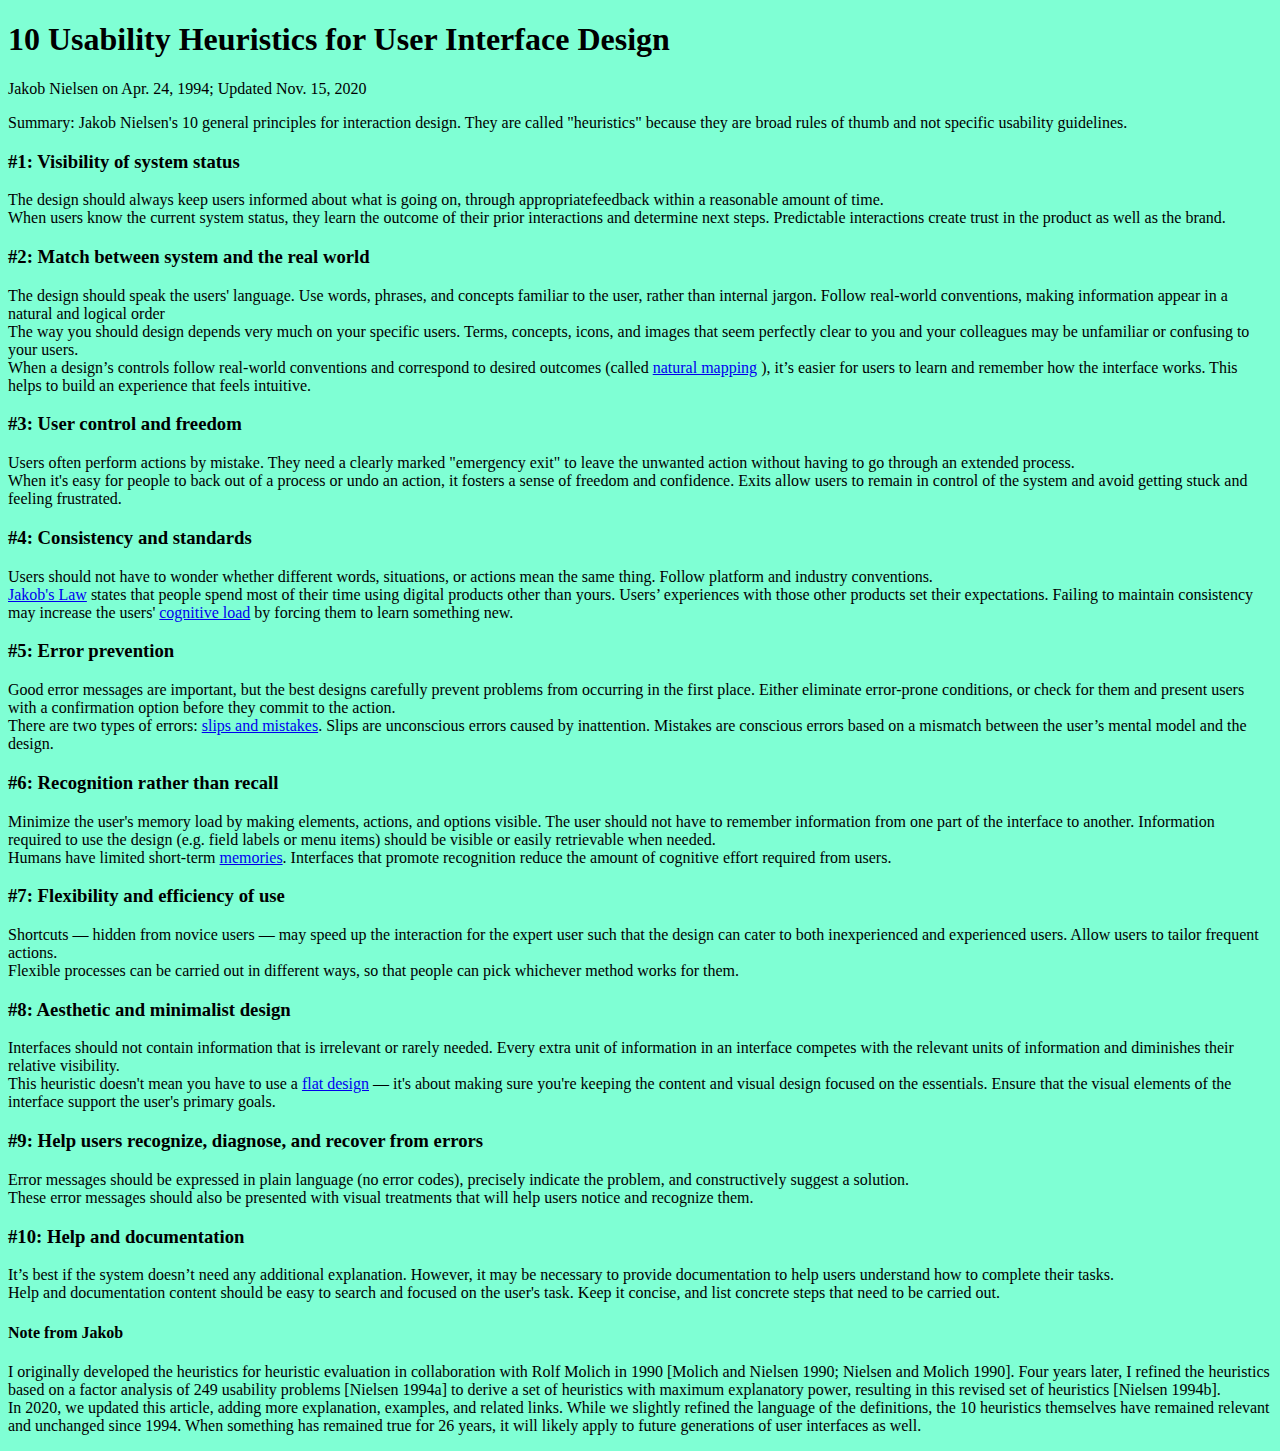
==== E2/index.html @ 359bb017 "new" ====
<!doctype html>
<html>
<head>
<meta charset="utf-8">
<link rel="stylesheet" href="../css/e2.css">
<title>E2</title>
</head>
<h1>10 Usability Heuristics for User Interface Design</h1>
	<p>Jakob Nielsen on Apr. 24, 1994; Updated Nov. 15, 2020</p>
	<p class="summary">Summary: Jakob Nielsen's 10 general principles for interaction design. They are called "heuristics" because they are broad rules of thumb and not specific usability guidelines.</p>
	
	<div>
		<h3>#1: Visibility of system status</h3>
		<p>The design should always keep users informed about what is going on, through appropriatefeedback within a reasonable amount of time.<br>
		When users know the current system status, they learn the outcome of their prior interactions and determine next steps. Predictable interactions create trust in the product as well as the brand.</p>
	</div>
	
	<div>
		<h3>#2: Match between system and the real world</h3>
		<p>The design should speak the users' language. Use words, phrases, and concepts familiar to the user, rather than internal jargon. Follow real-world conventions, making information appear in a natural and logical order <br>
		The way you should design depends very much on your specific users. Terms, concepts, icons, and images that seem perfectly clear to you and your colleagues may be unfamiliar or confusing to your users.<br>
		When a design’s controls follow real-world conventions and correspond to desired outcomes (called <a href="https://www.nngroup.com/articles/natural-mappings/" target="_blank">natural mapping</a> ), it’s easier for users to learn and remember how the interface works. This helps to build an experience that feels intuitive.</p>
	</div>
	
	<div>
		<h3>#3: User control and freedom</h3>
		<p>Users often perform actions by mistake. They need a clearly marked "emergency exit" to leave the unwanted action without having to go through an extended process.<br>
		When it's easy for people to back out of a process or undo an action, it fosters a sense of freedom and confidence. Exits allow users to remain in control of the system and avoid getting stuck and feeling frustrated.</p>
	</div>
	
	<div>
		<h3>#4: Consistency and standards</h3>
		<p>Users should not have to wonder whether different words, situations, or actions mean the same thing. Follow platform and industry conventions.<br>
		<a href="https://www.nngroup.com/videos/jakobs-law-internet-ux/" target="_blank">Jakob's Law</a> states that people spend most of their time using digital products other than yours. Users’ experiences with those other products set their expectations. Failing to maintain consistency may increase the users' <a href="https://www.nngroup.com/articles/minimize-cognitive-load/" target="_blank">cognitive load</a> by forcing them to learn something new.</p>
	</div>
	
	<div>
		<h3>#5: Error prevention</h3>
		<p>Good error messages are important, but the best designs carefully prevent problems from occurring in the first place. Either eliminate error-prone conditions, or check for them and present users with a confirmation option before they commit to the action.<br>
		There are two types of errors: <a href="https://www.nngroup.com/videos/slips-vs-mistakes/" target="_blank">slips and mistakes</a>. Slips are unconscious errors caused by inattention. Mistakes are conscious errors based on a mismatch between the user’s mental model and the design.</p>
	</div>
	
	<div>
		<h3>#6: Recognition rather than recall</h3>
		<p>Minimize the user's memory load by making elements, actions, and options visible. The user should not have to remember information from one part of the interface to another. Information required to use the design (e.g. field labels or menu items) should be visible or easily retrievable when needed.<br>
		Humans have limited short-term <a href="https://www.nngroup.com/articles/working-memory-external-memory/" target="_blank">memories</a>. Interfaces that promote recognition reduce the amount of cognitive effort required from users.</p>
	</div>
	
	<div>
		<h3>#7: Flexibility and efficiency of use</h3>
		<p>Shortcuts — hidden from novice users — may speed up the interaction for the expert user such that the design can cater to both inexperienced and experienced users. Allow users to tailor frequent actions.<br>
		Flexible processes can be carried out in different ways, so that people can pick whichever method works for them.</p>
	</div>
	
	<div>
		<h3>#8: Aesthetic and minimalist design</h3>
		<p>Interfaces should not contain information that is irrelevant or rarely needed. Every extra unit of information in an interface competes with the relevant units of information and diminishes their relative visibility.<br>
		This heuristic doesn't mean you have to use a <a href="https://www.nngroup.com/articles/flat-design/" target="_blank">flat design</a> — it's about making sure you're keeping the content and visual design focused on the essentials. Ensure that the visual elements of the interface support the user's primary goals.</p>
	</div>
	
	<div>
		<h3>#9: Help users recognize, diagnose, and recover from errors</h3>
		<p>Error messages should be expressed in plain language (no error codes), precisely indicate the problem, and constructively suggest a solution.<br>
		These error messages should also be presented with visual treatments that will help users notice and recognize them.</p>
	</div>
	
	<div>
		<h3>#10: Help and documentation</h3>
		<p>It’s best if the system doesn’t need any additional explanation. However, it may be necessary to provide documentation to help users understand how to complete their tasks.<br>
		Help and documentation content should be easy to search and focused on the user's task. Keep it concise, and list concrete steps that need to be carried out.</p>
	</div>
	
	<h4>Note from Jakob</h4>
	<p>I originally developed the heuristics for heuristic evaluation in collaboration with Rolf Molich in 1990 [Molich and Nielsen 1990; Nielsen and Molich 1990]. Four years later, I refined the heuristics based on a factor analysis of 249 usability problems [Nielsen 1994a] to derive a set of heuristics with maximum explanatory power, resulting in this revised set of heuristics [Nielsen 1994b].<br>
	In 2020, we updated this article, adding more explanation, examples, and related links. While we slightly refined the language of the definitions, the 10 heuristics themselves have remained relevant and unchanged since 1994. When something has remained true for 26 years, it will likely apply to future generations of user interfaces as well.</p>
<body>
</body>
</html>
---- css/e2.css ----
@charset "utf-8";
/* CSS Document */
body{
	background-color: aquamarine
}
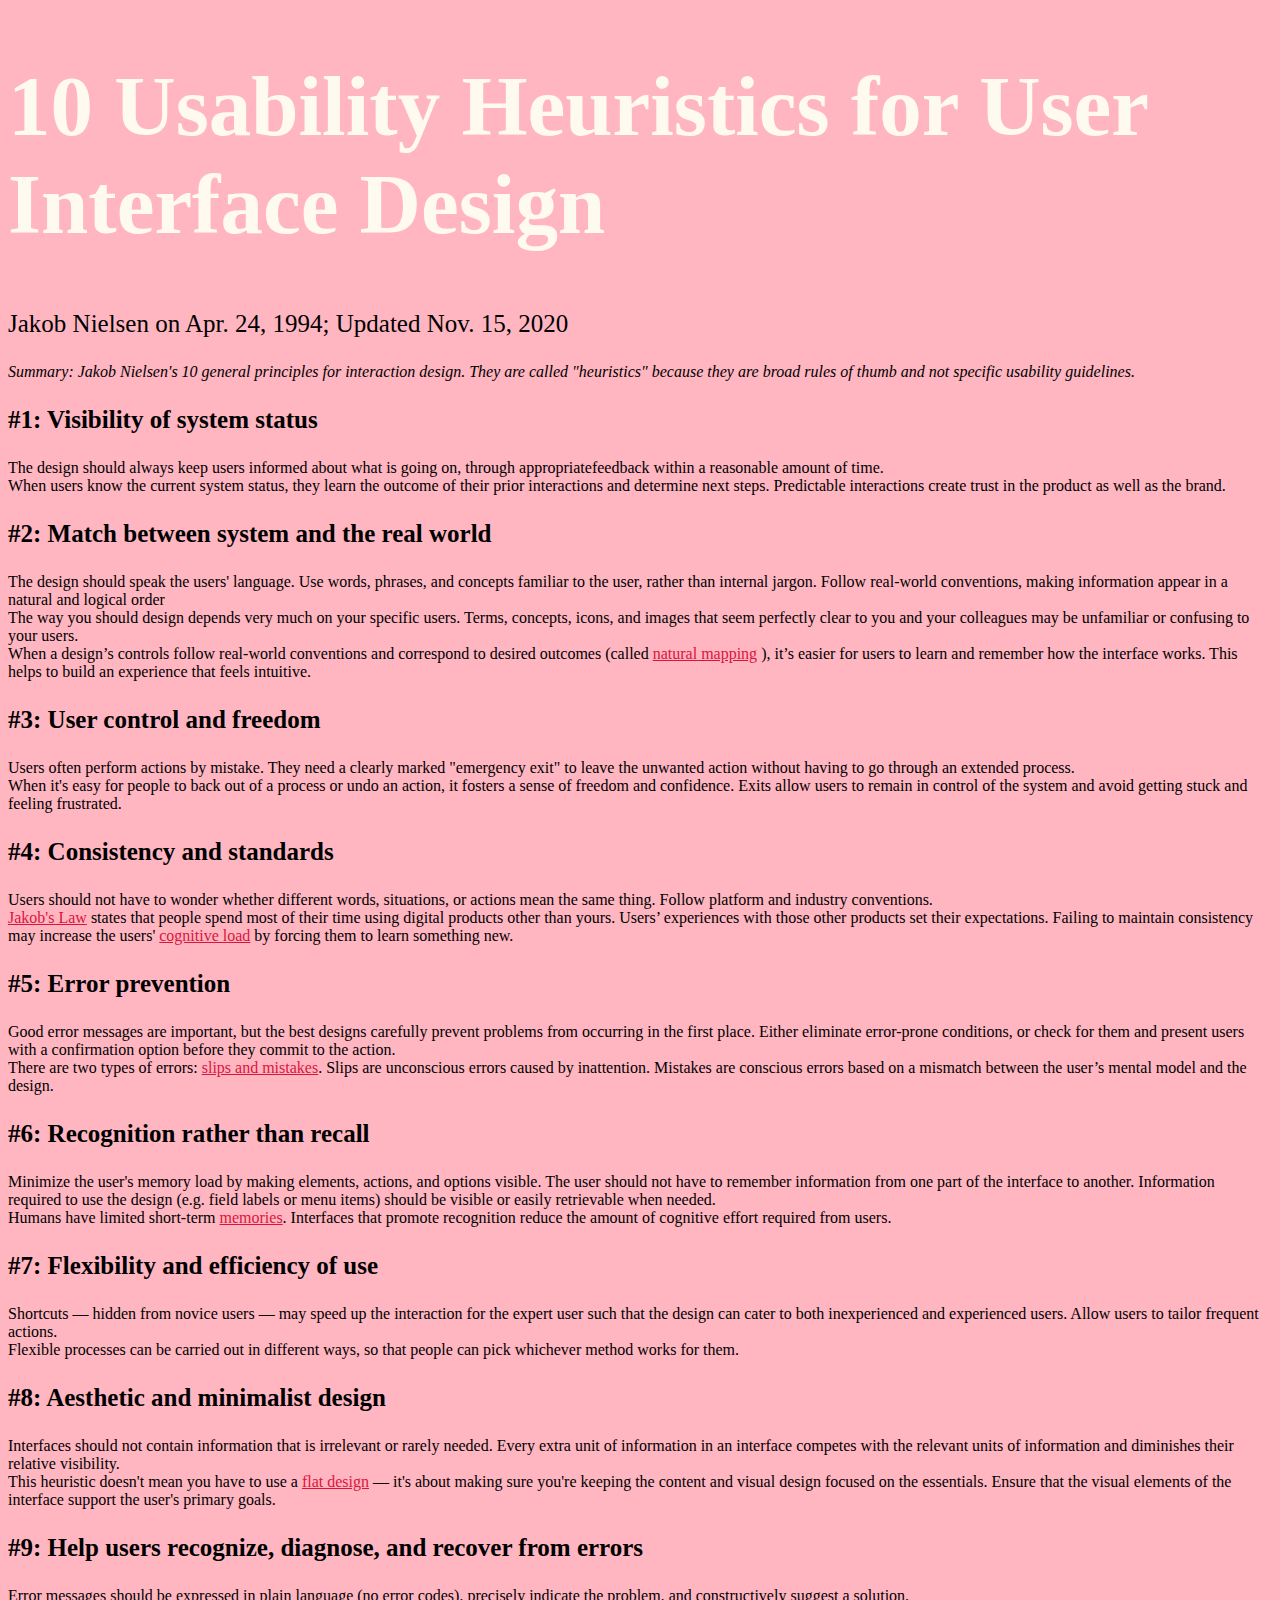
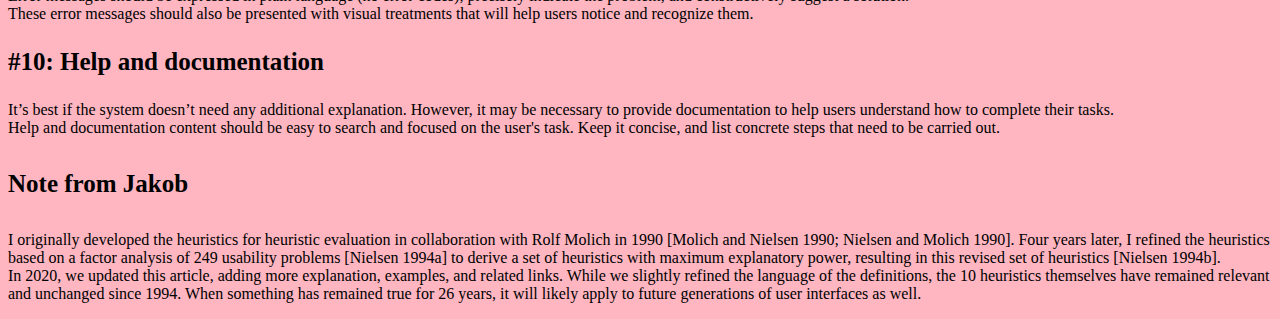
==== commit 3f84c24b: "new" ====
--- a/E2/index.html
+++ b/E2/index.html
@@ -3,10 +3,10 @@
 <head>
 <meta charset="utf-8">
 <link rel="stylesheet" href="../css/e2.css">
-<title>E2</title>
 </head>
+<body>
 <h1>10 Usability Heuristics for User Interface Design</h1>
-	<p>Jakob Nielsen on Apr. 24, 1994; Updated Nov. 15, 2020</p>
+	<p class="name">Jakob Nielsen on Apr. 24, 1994; Updated Nov. 15, 2020</p>
 	<p class="summary">Summary: Jakob Nielsen's 10 general principles for interaction design. They are called "heuristics" because they are broad rules of thumb and not specific usability guidelines.</p>
 	
 	<div>
@@ -73,6 +73,5 @@
 	<h4>Note from Jakob</h4>
 	<p>I originally developed the heuristics for heuristic evaluation in collaboration with Rolf Molich in 1990 [Molich and Nielsen 1990; Nielsen and Molich 1990]. Four years later, I refined the heuristics based on a factor analysis of 249 usability problems [Nielsen 1994a] to derive a set of heuristics with maximum explanatory power, resulting in this revised set of heuristics [Nielsen 1994b].<br>
 	In 2020, we updated this article, adding more explanation, examples, and related links. While we slightly refined the language of the definitions, the 10 heuristics themselves have remained relevant and unchanged since 1994. When something has remained true for 26 years, it will likely apply to future generations of user interfaces as well.</p>
-<body>
 </body>
 </html>
--- a/css/e2.css
+++ b/css/e2.css
@@ -1,6 +1,38 @@
 @charset "utf-8";
 /* CSS Document */
 body{
-	background-color: aquamarine
+	background-color: lightpink
 }
 
+h1{
+	font-size: 85px;
+	font-family: "Gill Sans"
+}
+h1{
+	color: floralwhite
+}
+
+}
+p{
+	font-size: 15px;
+	font-family: "Gill Sans", "Gill Sans MT", "Myriad Pro", "DejaVu Sans Condensed", Helvetica, Arial, "sans-serif"
+	
+}
+h3{
+	font-size: 25px;
+	font-family: Baskerville, "Palatino Linotype", Palatino, "Century Schoolbook L", "Times New Roman", "serif"
+}
+h4{
+	font-size: 25px;
+	font-family: Baskerville, "Palatino Linotype", Palatino, "Century Schoolbook L", "Times New Roman", "serif"
+}
+.summary{
+	font-style:oblique
+}
+.name{
+	font-size: 25px;
+	
+}
+a:link{
+	color: crimson
+}